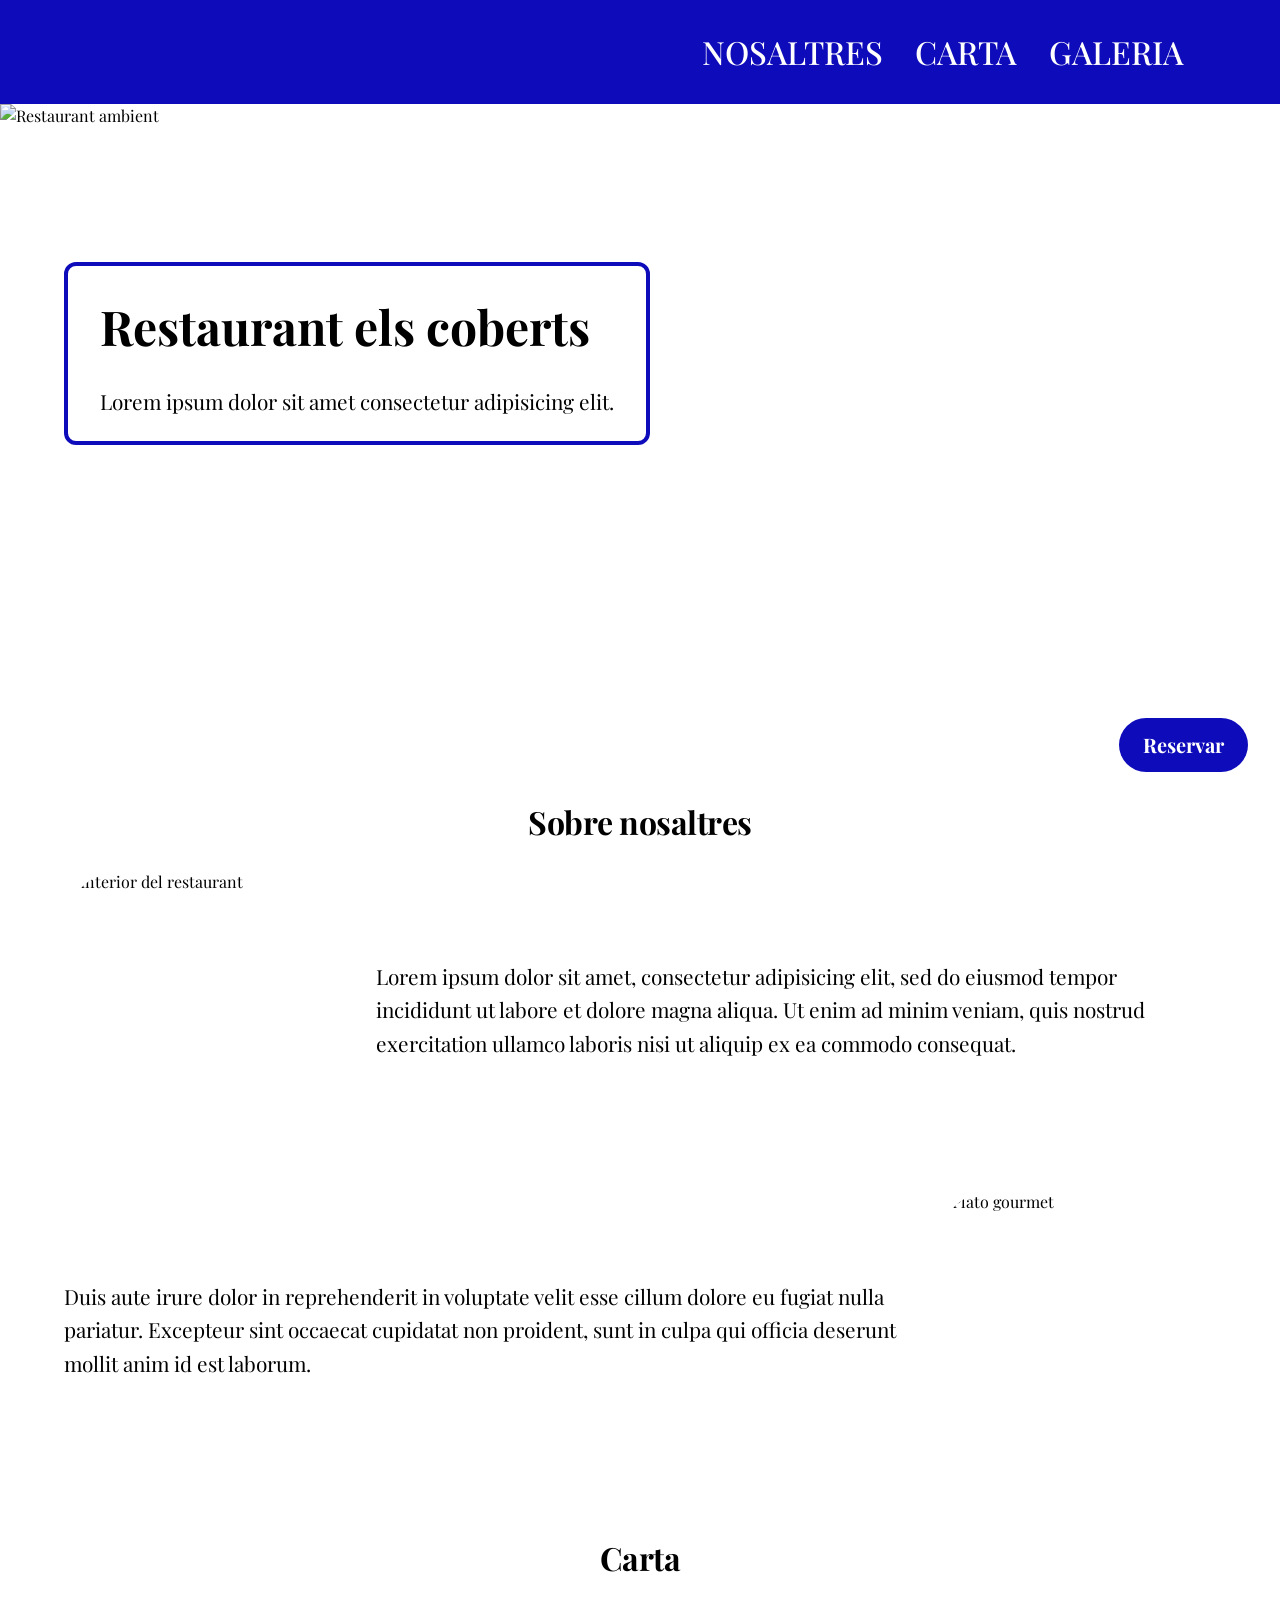
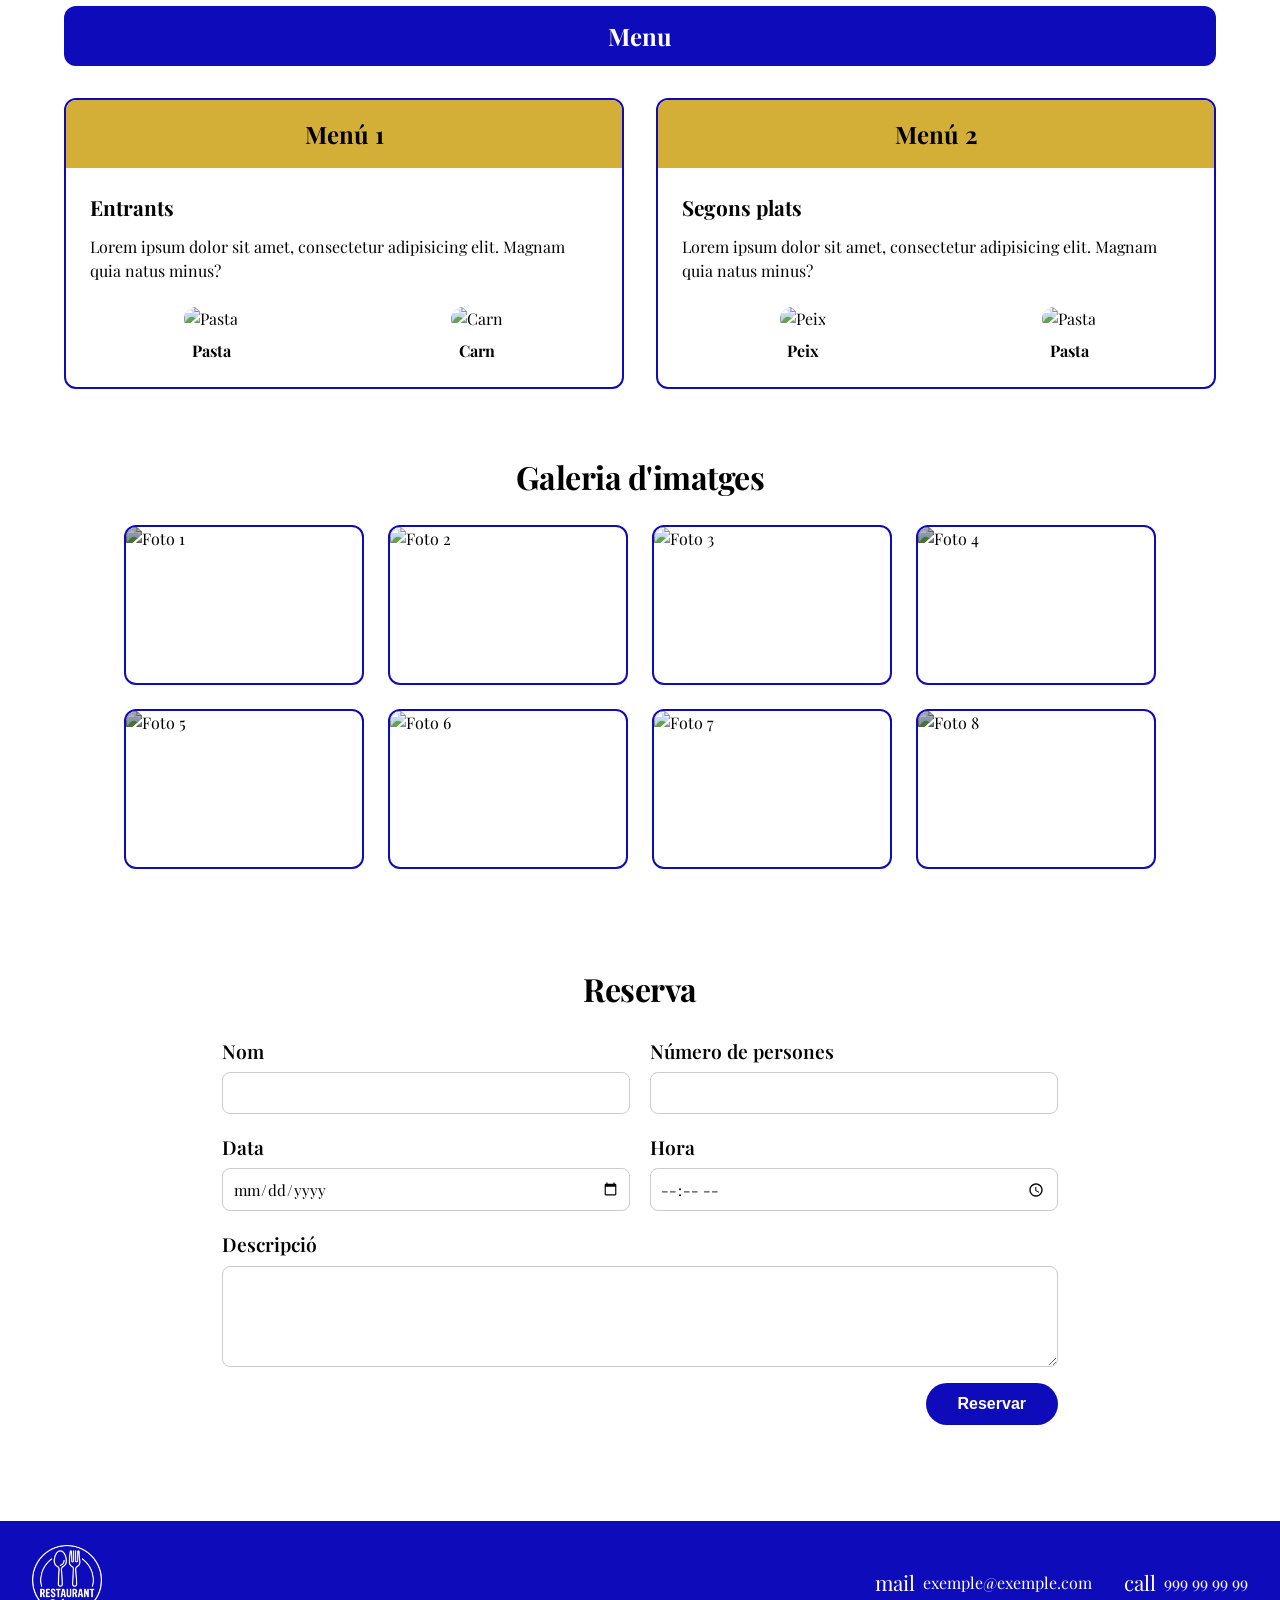
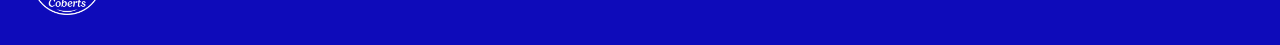
==== index.html @ 719484b9 "Web Acabada" ====
<!DOCTYPE html>
<html lang="ca">
<head>
    <meta charset="UTF-8">
    <meta name="viewport" content="width=device-width, initial-scale=1.0">
    <title>Restaurant Els Coberts</title>
    <link rel="icon" type="image/x-icon" href="https://cdn-icons-png.flaticon.com/512/1864/1864865.png">
    <link rel="stylesheet" href="style.css">
</head>
<body>

    <nav class="menu-sticky">
        <div class="menu-container">
            <div class="menu-item">NOSALTRES</div>
            <div class="menu-item">CARTA</div>
            <div class="menu-item">GALERIA</div>
        </div>
    </nav>

    <a href="#reserva-section" class="btn-reservar-flotante">Reservar</a>

    <header class="cabecera">
        <img class="cabecera-img" src="https://images.pexels.com/photos/260922/pexels-photo-260922.jpeg?auto=compress&cs=tinysrgb&w=1260&h=750&dpr=2" alt="Restaurant ambient">
        <div class="cabecera-texto">
            <h1>Restaurant els coberts</h1>
            <p>Lorem ipsum dolor sit amet consectetur adipisicing elit.</p>
        </div>
    </header>

    <main class="cuerpo">
        <section class="nosaltres">
            <h2>Sobre nosaltres</h2>
            <div class="nosaltres-contenidor">
                <article class="nosaltres-card">
                    <img src="https://images.pexels.com/photos/70497/pexels-photo-70497.jpeg?auto=compress&cs=tinysrgb&w=600" alt="Interior del restaurant">
                    <p>Lorem ipsum dolor sit amet, consectetur adipisicing elit, sed do eiusmod tempor incididunt ut labore et dolore magna aliqua. Ut enim ad minim veniam, quis nostrud exercitation ullamco laboris nisi ut aliquip ex ea commodo consequat.</p>
                </article>
                <article class="nosaltres-card">
                    <p>Duis aute irure dolor in reprehenderit in voluptate velit esse cillum dolore eu fugiat nulla pariatur. Excepteur sint occaecat cupidatat non proident, sunt in culpa qui officia deserunt mollit anim id est laborum.</p>
                    <img src="https://images.pexels.com/photos/262978/pexels-photo-262978.jpeg?auto=compress&cs=tinysrgb&w=600" alt="Plato gourmet">
                </article>
            </div>
        </section>

        <section class="carta">
            <h2>Carta</h2>
            <div class="menu-principal">Menu</div>
            
            <div class="carta-grid">
                <div class="carta-item">
                    <div class="carta-titol-menu">Menú 1</div>
                    <div class="carta-contingut">
                        <h3>Entrants</h3>
                        <p>Lorem ipsum dolor sit amet, consectetur adipisicing elit. Magnam quia natus minus?</p>
                        <div class="carta-plats">
                            <div class="plat">
                                <img src="https://images.pexels.com/photos/1279330/pexels-photo-1279330.jpeg?auto=compress&cs=tinysrgb&w=300" alt="Pasta">
                                <span>Pasta</span>
                            </div>
                            <div class="plat">
                                <img src="https://images.pexels.com/photos/1640777/pexels-photo-1640777.jpeg?auto=compress&cs=tinysrgb&w=300" alt="Carn">
                                <span>Carn</span>
                            </div>
                        </div>
                    </div>
                </div>

                <div class="carta-item">
                    <div class="carta-titol-menu">Menú 2</div>
                    <div class="carta-contingut">
                        <h3>Segons plats</h3>
                        <p>Lorem ipsum dolor sit amet, consectetur adipisicing elit. Magnam quia natus minus?</p>
                        <div class="carta-plats">
                            <div class="plat">
                                <img src="https://images.pexels.com/photos/699953/pexels-photo-699953.jpeg?auto=compress&cs=tinysrgb&w=300" alt="Peix">
                                <span>Peix</span>
                            </div>
                            <div class="plat">
                                <img src="https://images.pexels.com/photos/1279330/pexels-photo-1279330.jpeg?auto=compress&cs=tinysrgb&w=300" alt="Pasta">
                                <span>Pasta</span>
                            </div>
                        </div>
                    </div>
                </div>
            </div>
        </section>

        <section class="galeria">
            <h2>Galeria d'imatges</h2>
            <div class="galeria-flex">
                <div class="galeria-img"><img src="https://images.pexels.com/photos/260922/pexels-photo-260922.jpeg?auto=compress&cs=tinysrgb&w=300" alt="Foto 1"></div>
                <div class="galeria-img"><img src="https://images.pexels.com/photos/262978/pexels-photo-262978.jpeg?auto=compress&cs=tinysrgb&w=300" alt="Foto 2"></div>
                <div class="galeria-img"><img src="https://images.pexels.com/photos/70497/pexels-photo-70497.jpeg?auto=compress&cs=tinysrgb&w=300" alt="Foto 3"></div>
                <div class="galeria-img"><img src="https://images.pexels.com/photos/1640777/pexels-photo-1640777.jpeg?auto=compress&cs=tinysrgb&w=300" alt="Foto 4"></div>
                <div class="galeria-img"><img src="https://images.pexels.com/photos/1279330/pexels-photo-1279330.jpeg?auto=compress&cs=tinysrgb&w=300" alt="Foto 5"></div>
                <div class="galeria-img"><img src="https://images.pexels.com/photos/699953/pexels-photo-699953.jpeg?auto=compress&cs=tinysrgb&w=300" alt="Foto 6"></div>
                <div class="galeria-img"><img src="https://images.pexels.com/photos/260922/pexels-photo-260922.jpeg?auto=compress&cs=tinysrgb&w=300" alt="Foto 7"></div>
                <div class="galeria-img"><img src="https://images.pexels.com/photos/262978/pexels-photo-262978.jpeg?auto=compress&cs=tinysrgb&w=300" alt="Foto 8"></div>
            </div>
        </section>

        <section id="reserva-section" class="reserva">
            <h2>Reserva</h2>
            <form action="#" method="post">
                <div class="form-grid">
                    <div class="form-group">
                        <label for="nom">Nom</label>
                        <input type="text" id="nom" name="nom" required>
                    </div>
                    <div class="form-group">
                        <label for="persones">Número de persones</label>
                        <input type="number" id="persones" name="persones" min="1" required>
                    </div>
                    <div class="form-group">
                        <label for="data">Data</label>
                        <input type="date" id="data" name="data" required>
                    </div>
                    <div class="form-group">
                        <label for="hora">Hora</label>
                        <input type="time" id="hora" name="hora" required>
                    </div>
                </div>
                <div class="form-group full-width">
                    <label for="descripcio">Descripció</label>
                    <textarea id="descripcio" name="descripcio" rows="4"></textarea>
                </div>
                <div class="button-container">
                    <button type="submit" class="btn-reserva">Reservar</button>
                </div>
            </form>
        </section>
    </main>

    <footer class="footer">
        <div class="footer-right">
            <img src="fondo.png" alt="Logo restaurant" class="footer-logo">
        </div>
        <div class="footer-left">
            <div class="footer-contacte">
                <span class="material-symbols-outlined">mail</span>
                <span>exemple@exemple.com</span>
            </div>
            <div class="footer-contacte">
                <span class="material-symbols-outlined">call</span>
                <span>999 99 99 99</span>
            </div>
        </div>
        
    </footer>

</body>
</html>
---- style.css ----
@import url('https://fonts.googleapis.com/css2?family=Playfair+Display:ital,wght@0,400..900;1,400..900&display=swap');

:root {
    --color-primario: rgb(14, 11, 186);
    --color-secundario: #d4af37;
    --color-texto: black;
}

* {
    margin: 0;
    padding: 0;
    box-sizing: border-box;
}

body {
    font-family: "Playfair Display", serif;
    background-color: white;
    color: var(--color-texto);
    line-height: 1.5;
    font-size: 1rem;
}

h1, h2, h3 {
    font-weight: bold;
}

h2 {
    font-size: 2rem;
    margin-bottom: 1.5rem;
    text-align: center;
    letter-spacing: -0.5px;
}

.menu-sticky {
    position: sticky;
    top: 0;
    background-color: var(--color-primario);
    z-index: 1000;
    padding: 1.25rem 2rem;
}

.menu-container {
    display: flex;
    justify-content: flex-end;
    gap: 2rem;
    padding-right:4rem ;
    margin: 0 auto;
}

.menu-item {
    font-size: 2rem;
    font-weight: 500;
    color: white;
    cursor: pointer;
    padding: 0.5rem 0;
    transition: all 0.3s ease;
    position: relative;
}

.menu-item:hover {
    color: var(--color-secundario);
}

.menu-item::after {
    content: '';
    position: absolute;
    bottom: 0;
    left: 0;
    width: 0;
    height: 2px;
    background-color: var(--color-secundario);
    transition: width 0.3s;
}

.menu-item:hover::after {
    width: 100%;
}

.btn-reservar-flotante {
    position: fixed;
    bottom: 8rem;
    right: 2rem;
    background-color: var(--color-primario);
    color: white;
    padding: 0.75rem 1.5rem;
    border-radius: 3rem;
    text-decoration: none;
    font-weight: bold;
    z-index: 1000;
    transition: transform 0.2s, background-color 0.2s;
    font-size: 1.25rem;
}

.btn-reservar-flotante:hover {
    background-color: var(--color-primario);
    transform: scale(1.05);
}

.cabecera {
    position: relative;
    width: 100%;
    height: 70vh;
    min-height: 400px;
    overflow: hidden;
}

.cabecera-img {
    width: 100%;
    height: 100%;
    object-fit: cover;
    display: block;
}

.cabecera-texto {
    position: absolute;
    top: 25%;
    left: 5%;
    background-color: rgba(255, 255, 255, 0.9);
    padding: 1.5rem 2rem;
    border-radius: 0.75rem;
    border: 0.25rem solid var(--color-primario);
    max-width: 600px;
}

.cabecera-texto h1 {
    font-size: 3rem;
    font-weight: bold;
    margin-bottom: 1.5rem;
}

.cabecera-texto p {
    font-size: 1.3rem;
}

.nosaltres {
    max-width: 1200px;
    margin: 4rem auto;
    padding: 0 1.5rem;
}

.nosaltres-contenidor {
    display: flex;
    flex-direction: column;
    gap: 2.5rem;
}

.nosaltres-card {
    display: flex;
    gap: 2rem;
    align-items: center;
    flex-wrap: wrap;
    justify-content: center;
}

.nosaltres-card img {
    width: 280px;
    height: 280px;
    object-fit: cover;
    border-radius: 3.75rem;
    transition: transform 0.3s;
}

.nosaltres-card p {
    flex: 1;
    font-size: 1.3rem;
    line-height: 1.6;
    min-width: 280px;
}

.carta {
    max-width: 1200px;
    margin: 4rem auto;
    padding: 0 1.5rem;
}

.menu-principal {
    text-align: center;
    font-size: 1.5rem;
    font-weight: bold;
    background-color: var(--color-primario);
    color: white;
    padding: 0.75rem;
    border-radius: 0.75rem;
    margin-bottom: 2rem;
}

.carta-grid {
    display: grid;
    grid-template-areas: 
        "menu1 menu2";
    gap: 2rem;
}

.carta-item {
    background-color: white;
    border-radius: 0.75rem;
    overflow: hidden;
    border: 2px solid var(--color-primario);
    transition: transform 0.3s;
}


.carta-titol-menu {
    background-color: var(--color-secundario);
    color: black;
    text-align: center;
    font-size: 1.5rem;
    font-weight: bold;
    padding: 1rem;
}

.carta-contingut {
    padding: 1.5rem;
}

.carta-contingut h3 {
    font-size: 1.3rem;
    margin-bottom: 0.75rem;
}

.carta-plats {
    display: flex;
    gap: 1.5rem;
    margin-top: 1.5rem;
    flex-wrap: wrap;
}

.plat {
    text-align: center;
    flex: 1;
}

.plat img {
    width: 100%;
    max-width: 150px;
    height: 120px;
    object-fit: cover;
    border-radius: 1rem;
    margin-bottom: 0.5rem;
}

.plat span {
    display: block;
    font-weight: bold;
    font-size: 1rem;
}

.galeria {
    max-width: 1200px;
    margin: 4rem auto;
    padding: 0 1.5rem;
}

.galeria-flex {
    display: flex;
    flex-wrap: wrap;
    justify-content: center;
    gap: 1.5rem;
}

.galeria-img {
    width: 240px;
    height: 160px;
    overflow: hidden;
    border-radius: 0.75rem;
    border: 2px solid var(--color-primario);
    transition: all 0.3s;
}

.galeria-img img {
    width: 100%;
    height: 100%;
    object-fit: cover;
    transition: all 0.3s;
}

.galeria-img:nth-child(1) img,
.galeria-img:nth-child(4) img,
.galeria-img:nth-child(5) img,
.galeria-img:nth-child(8) img {
    filter: brightness(0.7);
}


.galeria-img:hover {
    border: 2px solid var(--color-secundario);
}

.galeria-img:hover img {
    filter: brightness(0.9);
    transform: scale(1.05);
}

.reserva {
    max-width: 900px;
    margin: 4rem auto;
    padding: 2rem;
    background-color: white;
    border-radius: 0.75rem;
}

.form-grid {
    display: grid;
    grid-template-columns: 1fr 1fr;
    gap: 1.2rem;
    margin-bottom: 1.2rem;
}

.form-group {
    display: flex;
    flex-direction: column;
}

label {
    font-size: 1.2rem;
    font-weight: 600;
    margin-bottom: 0.4rem;
}

input, textarea {
    padding: 0.6rem;
    border: 1px solid #ccc;
    border-radius: 0.5rem;
    font-family: inherit;
    font-size: 0.95rem;
}

.full-width {
    grid-column: span 2;
}

.button-container {
    display: flex;
    justify-content: flex-end;
    margin-top: 1rem;
}

.btn-reserva {
    background-color: var(--color-primario);
    color: white;
    border: none;
    padding: 0.75rem 2rem;
    border-radius: 2rem;
    font-size: 1rem;
    font-weight: bold;
    cursor: pointer;
    transition: background-color 0.2s;
}

.btn-reserva:hover {
    background-color: var(--color-primario);
}

.footer {
    background-color: var(--color-primario);
    color: white;
    display: flex;
    justify-content: space-between;
    align-items: center;
    padding: 1.5rem 2rem;
    flex-wrap: wrap;
    gap: 1.5rem;
}

.footer-left {
    display: flex;
    gap: 2rem;
    flex-wrap: wrap;
}

.footer-contacte {
    display: flex;
    align-items: center;
    gap: 0.5rem;
    font-size: 1rem;
}

.footer-contacte .material-symbols-outlined {
    font-size: 1.3rem;
}

.footer-right img {
    width: 70px;
    height: auto;
}
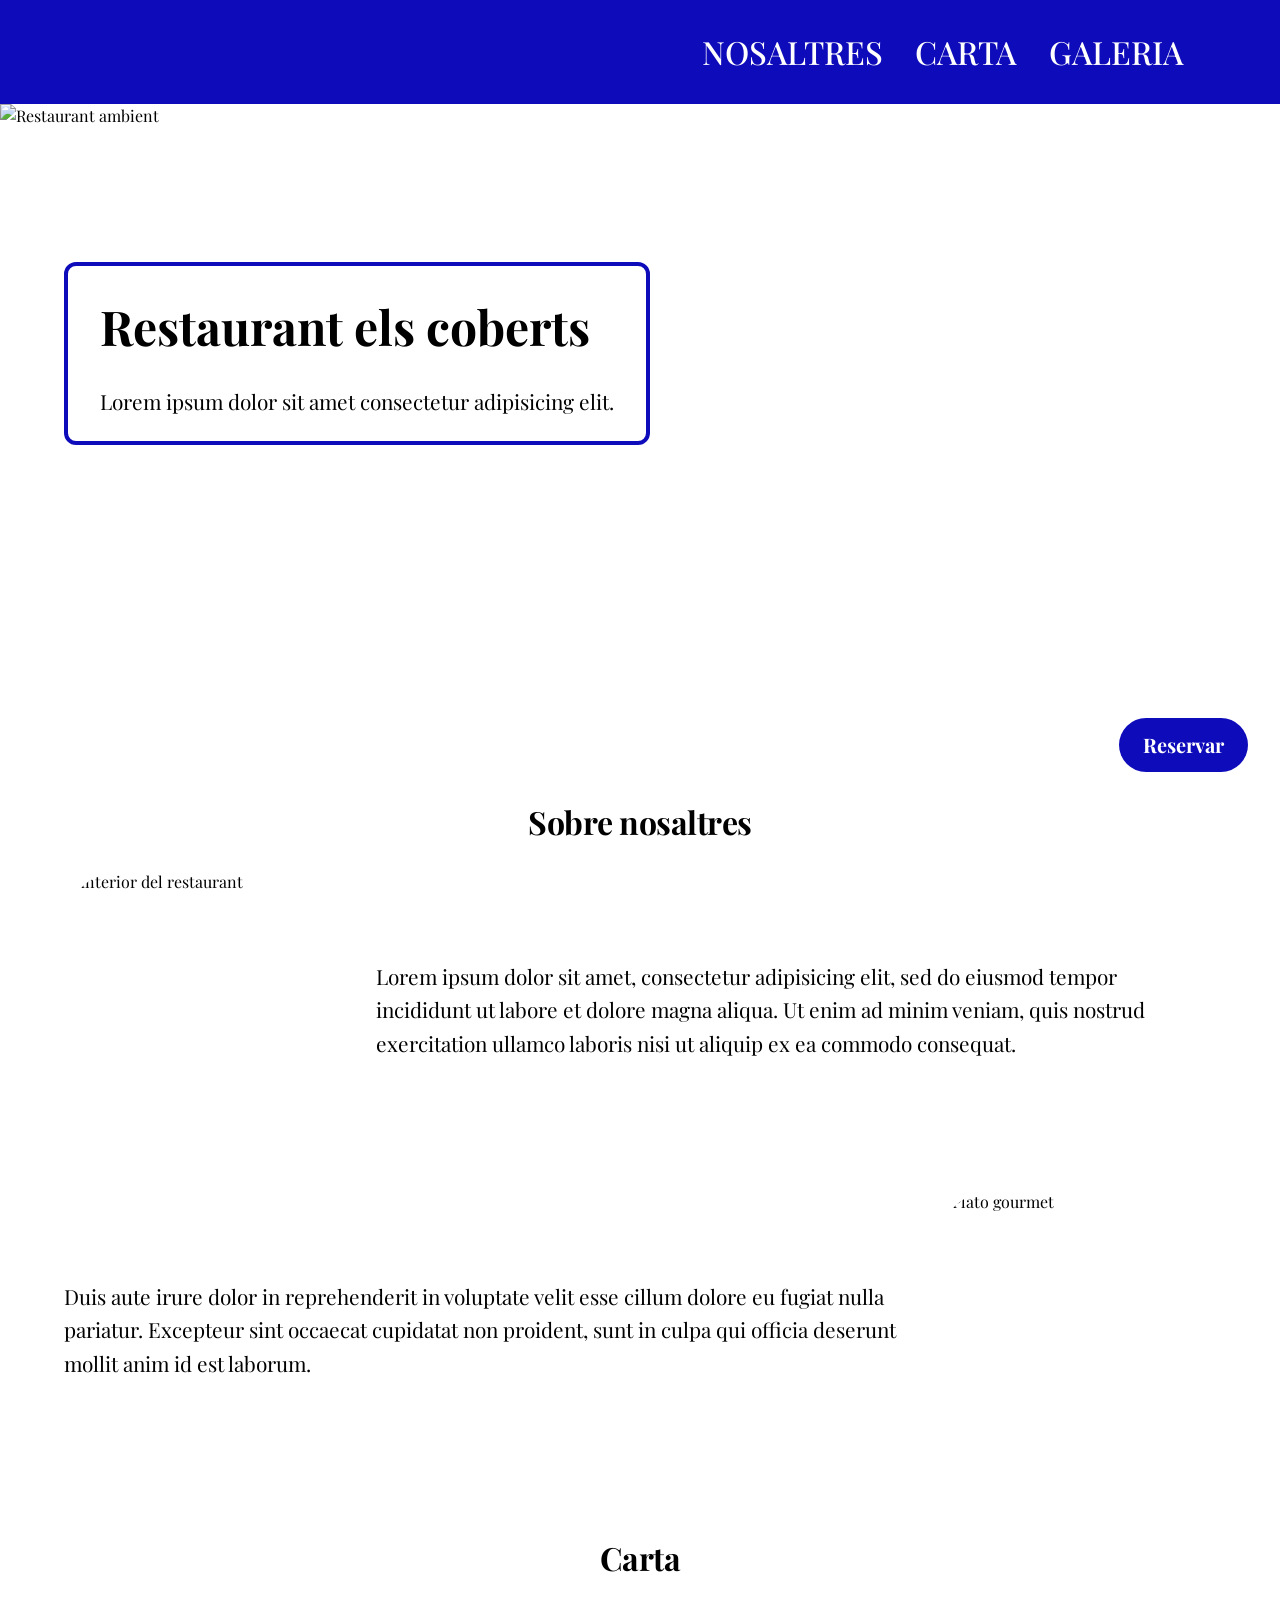
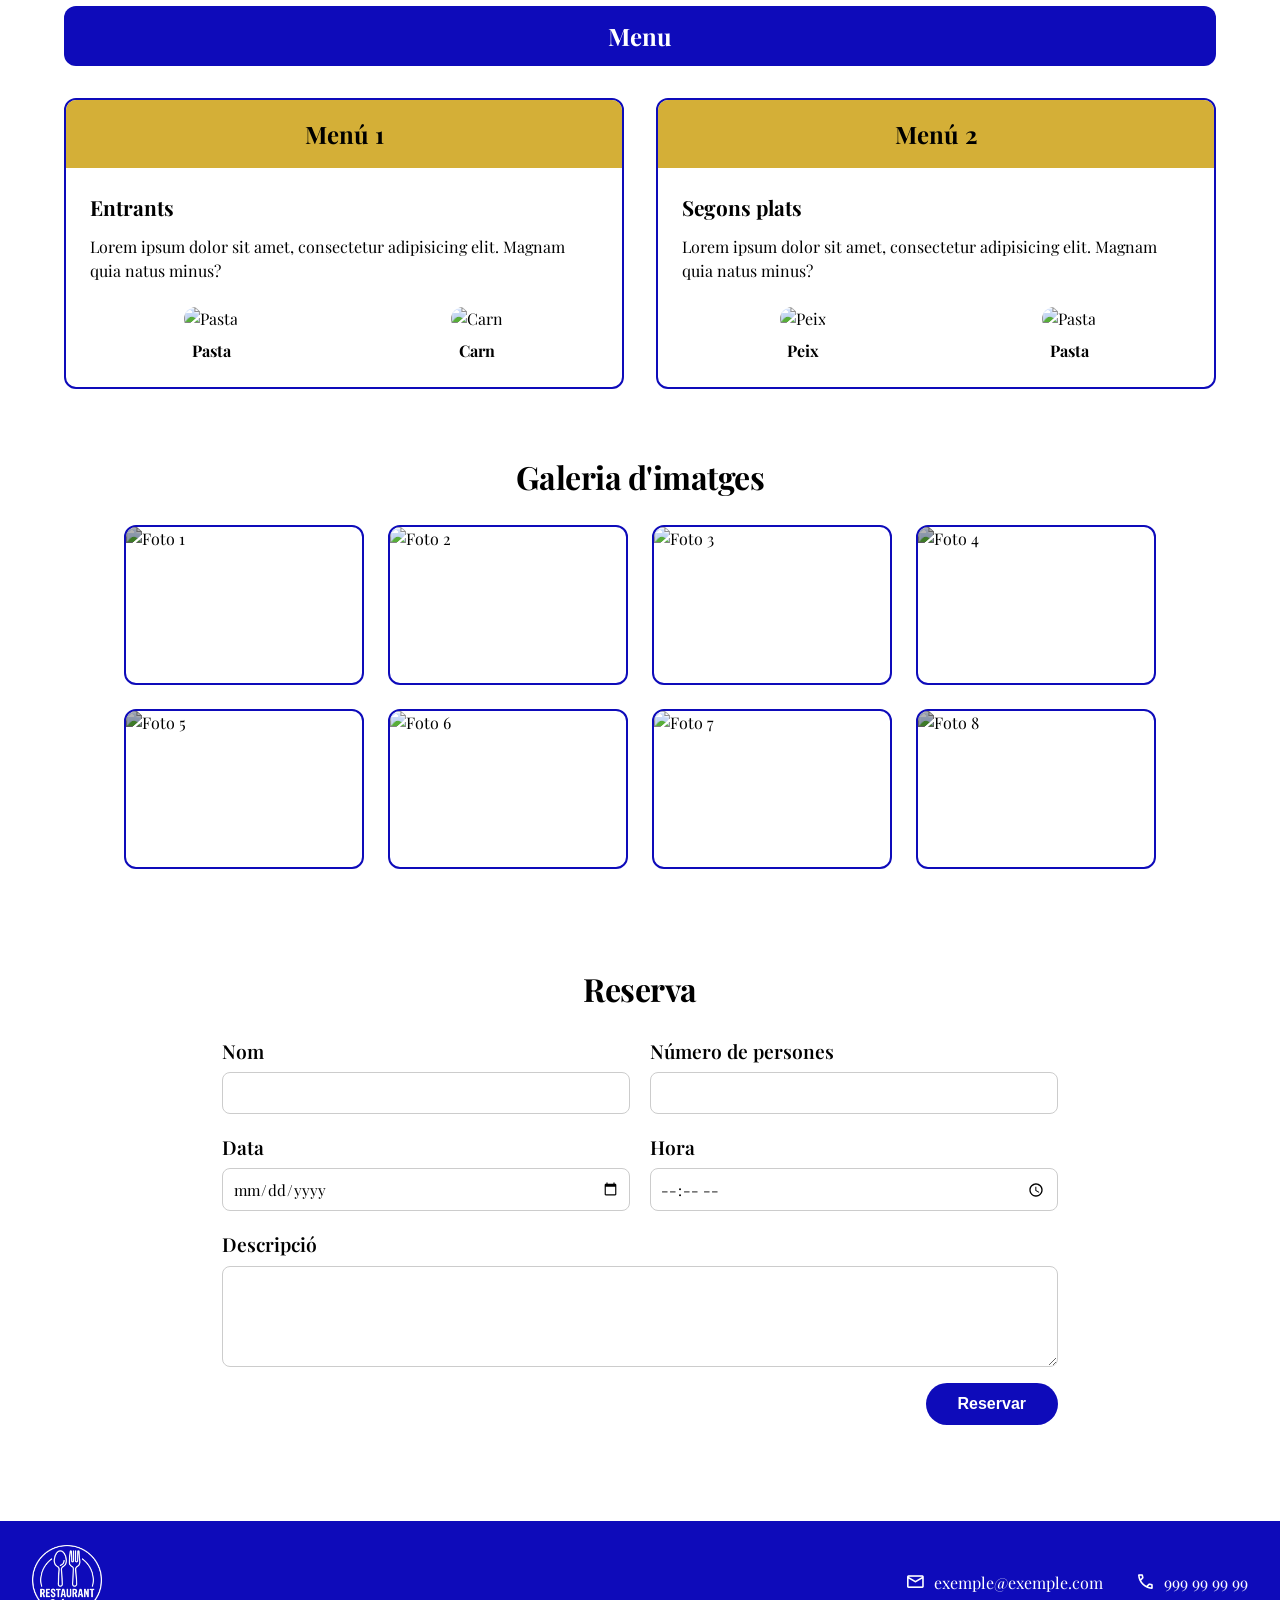
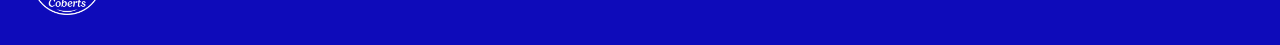
==== commit 9c0559ec: "Web Acabada" ====
--- a/index.html
+++ b/index.html
@@ -5,6 +5,7 @@
     <meta name="viewport" content="width=device-width, initial-scale=1.0">
     <title>Restaurant Els Coberts</title>
     <link rel="icon" type="image/x-icon" href="https://cdn-icons-png.flaticon.com/512/1864/1864865.png">
+    <link rel="stylesheet" href="https://fonts.googleapis.com/css2?family=Material+Symbols+Outlined:opsz,wght,FILL,GRAD@20..48,100..700,0,1" />
     <link rel="stylesheet" href="style.css">
 </head>
 <body>
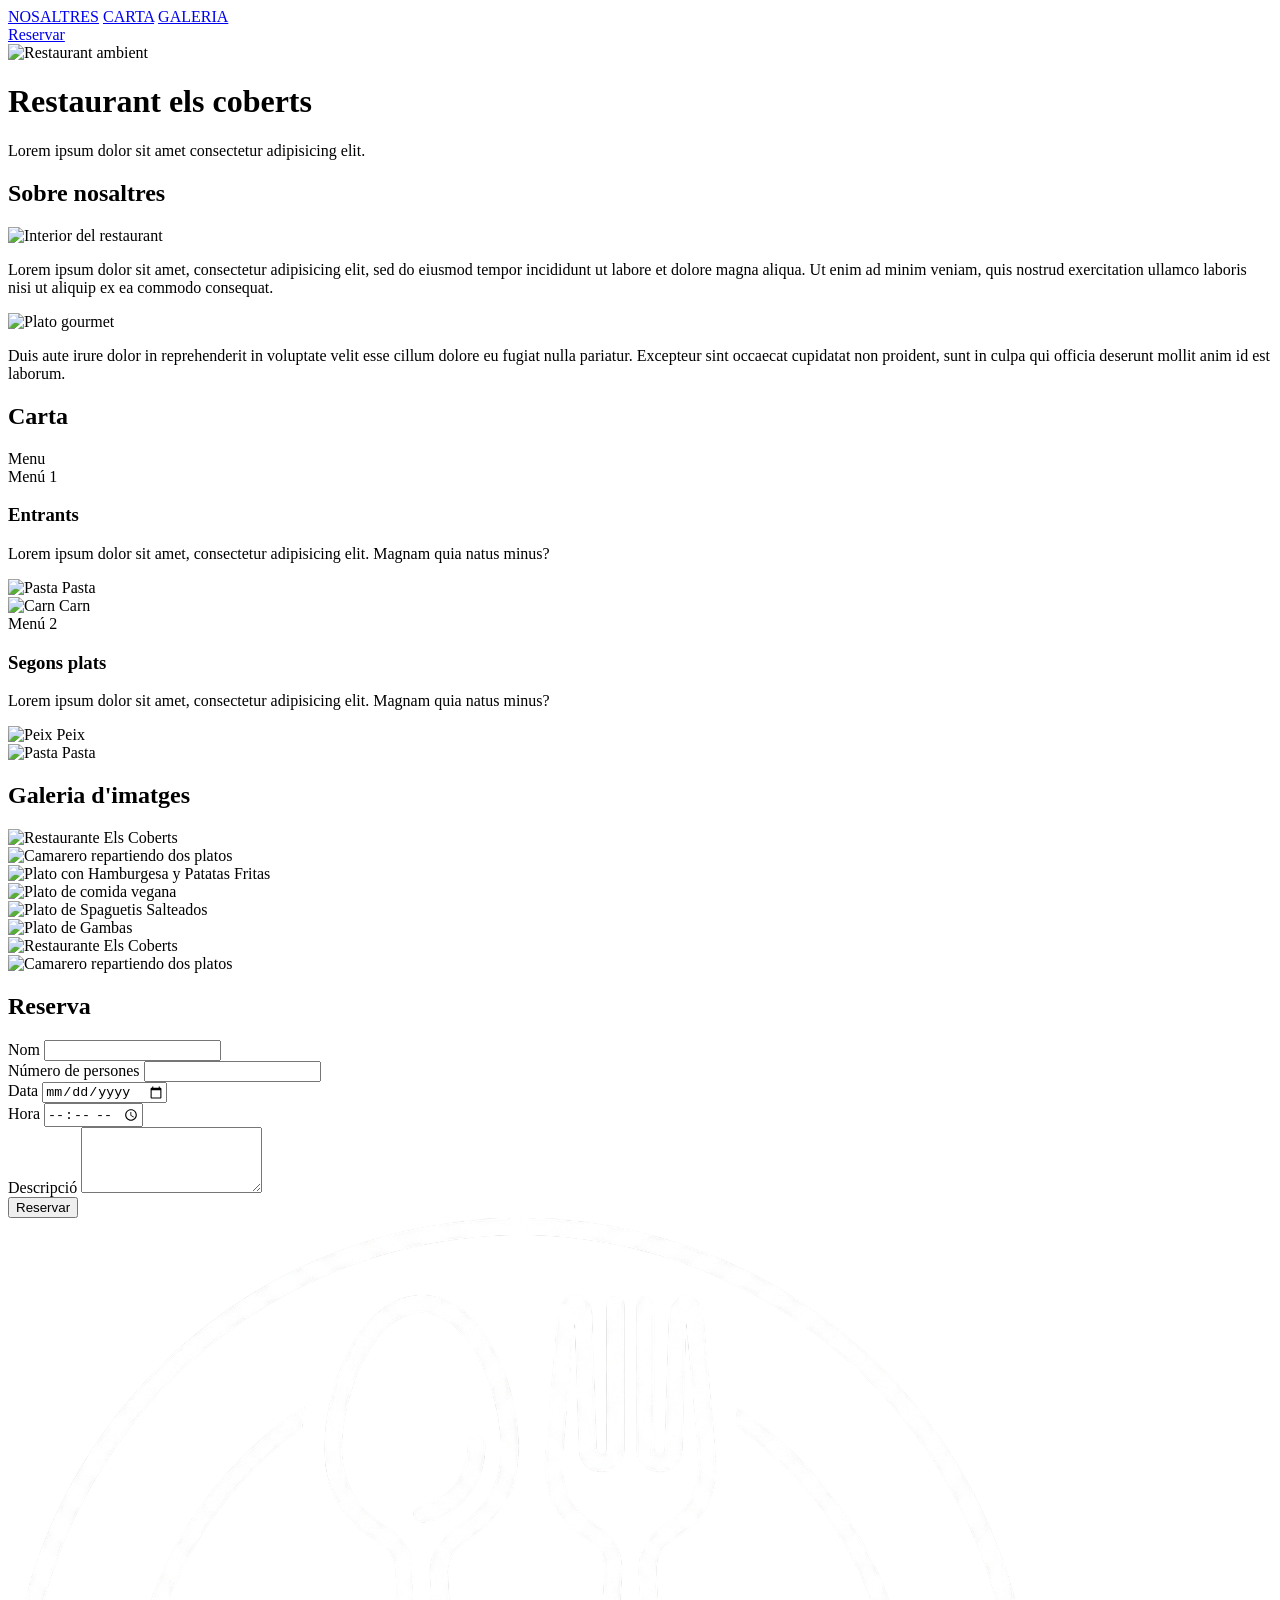
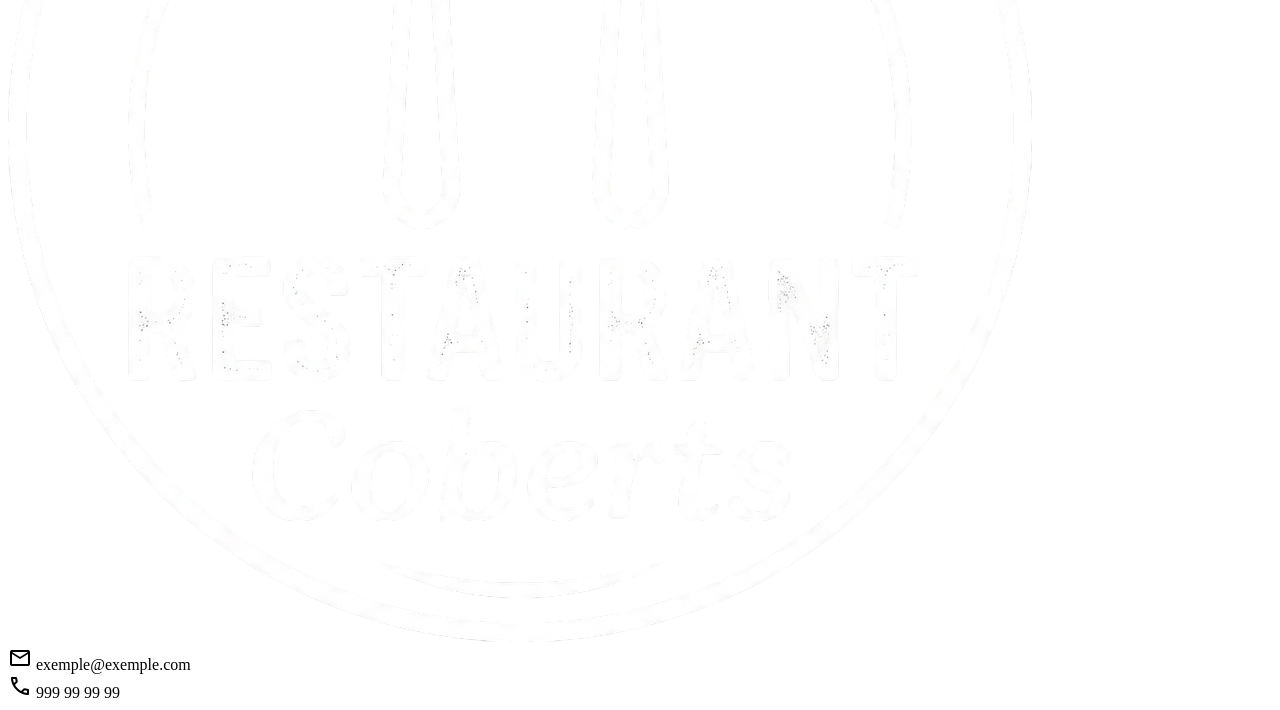
==== commit 1b05058f: "Exerici Web Restaurant Els Coberts" ====
--- a/index.html
+++ b/index.html
@@ -6,18 +6,20 @@
     <title>Restaurant Els Coberts</title>
     <link rel="icon" type="image/x-icon" href="https://cdn-icons-png.flaticon.com/512/1864/1864865.png">
     <link rel="stylesheet" href="https://fonts.googleapis.com/css2?family=Material+Symbols+Outlined:opsz,wght,FILL,GRAD@20..48,100..700,0,1" />
-    <link rel="stylesheet" href="style.css">
+    <link rel="stylesheet" href="p9.css">
 </head>
 <body>
 
+    <!-- MENU PAGINA WEB --> 
     <nav class="menu-sticky">
         <div class="menu-container">
-            <div class="menu-item">NOSALTRES</div>
-            <div class="menu-item">CARTA</div>
-            <div class="menu-item">GALERIA</div>
+            <a href="#nosaltres-section" class="menu-item">NOSALTRES</a>
+            <a href="#carta-section" class="menu-item">CARTA</a>
+            <a href="#galeria-section" class="menu-item">GALERIA</a>
         </div>
-    </nav>
+    </nav> 
 
+    <!-- BOTON RESERVA PER ACCEDIR A LA SECCIO DE RESERVA -->
     <a href="#reserva-section" class="btn-reservar-flotante">Reservar</a>
 
     <header class="cabecera">
@@ -28,8 +30,9 @@
         </div>
     </header>
 
+    <!-- SOBRE NOSALTRES PAGINA WEB -->
     <main class="cuerpo">
-        <section class="nosaltres">
+        <section id="nosaltres-section" class="nosaltres">
             <h2>Sobre nosaltres</h2>
             <div class="nosaltres-contenidor">
                 <article class="nosaltres-card">
@@ -37,17 +40,17 @@
                     <p>Lorem ipsum dolor sit amet, consectetur adipisicing elit, sed do eiusmod tempor incididunt ut labore et dolore magna aliqua. Ut enim ad minim veniam, quis nostrud exercitation ullamco laboris nisi ut aliquip ex ea commodo consequat.</p>
                 </article>
                 <article class="nosaltres-card">
+                    <img src="https://images.pexels.com/photos/262978/pexels-photo-262978.jpeg?auto=compress&cs=tinysrgb&w=600" alt="Plato gourmet">
                     <p>Duis aute irure dolor in reprehenderit in voluptate velit esse cillum dolore eu fugiat nulla pariatur. Excepteur sint occaecat cupidatat non proident, sunt in culpa qui officia deserunt mollit anim id est laborum.</p>
-                    <img src="https://images.pexels.com/photos/262978/pexels-photo-262978.jpeg?auto=compress&cs=tinysrgb&w=600" alt="Plato gourmet">
                 </article>
             </div>
         </section>
-
-        <section class="carta">
+        <!-- MENU CARTA PAGINA WEB -->
+        <section id="carta-section" class="carta">
             <h2>Carta</h2>
             <div class="menu-principal">Menu</div>
-            
             <div class="carta-grid">
+                <!-- MENU 1 PAGINA WEB -->
                 <div class="carta-item">
                     <div class="carta-titol-menu">Menú 1</div>
                     <div class="carta-contingut">
@@ -65,7 +68,7 @@
                         </div>
                     </div>
                 </div>
-
+                <!-- MENU 2 PAGINA WEB -->
                 <div class="carta-item">
                     <div class="carta-titol-menu">Menú 2</div>
                     <div class="carta-contingut">
@@ -86,20 +89,22 @@
             </div>
         </section>
 
-        <section class="galeria">
+        <!-- ALBUM GALERIA PAGINA WEB -->
+        <section id="galeria-section" class="galeria">
             <h2>Galeria d'imatges</h2>
             <div class="galeria-flex">
-                <div class="galeria-img"><img src="https://images.pexels.com/photos/260922/pexels-photo-260922.jpeg?auto=compress&cs=tinysrgb&w=300" alt="Foto 1"></div>
-                <div class="galeria-img"><img src="https://images.pexels.com/photos/262978/pexels-photo-262978.jpeg?auto=compress&cs=tinysrgb&w=300" alt="Foto 2"></div>
-                <div class="galeria-img"><img src="https://images.pexels.com/photos/70497/pexels-photo-70497.jpeg?auto=compress&cs=tinysrgb&w=300" alt="Foto 3"></div>
-                <div class="galeria-img"><img src="https://images.pexels.com/photos/1640777/pexels-photo-1640777.jpeg?auto=compress&cs=tinysrgb&w=300" alt="Foto 4"></div>
-                <div class="galeria-img"><img src="https://images.pexels.com/photos/1279330/pexels-photo-1279330.jpeg?auto=compress&cs=tinysrgb&w=300" alt="Foto 5"></div>
-                <div class="galeria-img"><img src="https://images.pexels.com/photos/699953/pexels-photo-699953.jpeg?auto=compress&cs=tinysrgb&w=300" alt="Foto 6"></div>
-                <div class="galeria-img"><img src="https://images.pexels.com/photos/260922/pexels-photo-260922.jpeg?auto=compress&cs=tinysrgb&w=300" alt="Foto 7"></div>
-                <div class="galeria-img"><img src="https://images.pexels.com/photos/262978/pexels-photo-262978.jpeg?auto=compress&cs=tinysrgb&w=300" alt="Foto 8"></div>
+                <div class="galeria-img"><img src="https://images.pexels.com/photos/260922/pexels-photo-260922.jpeg?auto=compress&cs=tinysrgb&w=300" alt="Restaurante Els Coberts"></div>
+                <div class="galeria-img"><img src="https://images.pexels.com/photos/262978/pexels-photo-262978.jpeg?auto=compress&cs=tinysrgb&w=300" alt="Camarero repartiendo dos platos"></div>
+                <div class="galeria-img"><img src="https://images.pexels.com/photos/70497/pexels-photo-70497.jpeg?auto=compress&cs=tinysrgb&w=300" alt="Plato con Hamburgesa y Patatas Fritas"></div>
+                <div class="galeria-img"><img src="https://images.pexels.com/photos/1640777/pexels-photo-1640777.jpeg?auto=compress&cs=tinysrgb&w=300" alt="Plato de comida vegana"></div>
+                <div class="galeria-img"><img src="https://images.pexels.com/photos/1279330/pexels-photo-1279330.jpeg?auto=compress&cs=tinysrgb&w=300" alt="Plato de Spaguetis Salteados"></div>
+                <div class="galeria-img"><img src="https://images.pexels.com/photos/699953/pexels-photo-699953.jpeg?auto=compress&cs=tinysrgb&w=300" alt="Plato de Gambas"></div>
+                <div class="galeria-img"><img src="https://images.pexels.com/photos/260922/pexels-photo-260922.jpeg?auto=compress&cs=tinysrgb&w=300" alt="Restaurante Els Coberts"></div>
+                <div class="galeria-img"><img src="https://images.pexels.com/photos/262978/pexels-photo-262978.jpeg?auto=compress&cs=tinysrgb&w=300" alt="Camarero repartiendo dos platos"></div>
             </div>
         </section>
 
+        <!-- FORMULARIO PARA RESERVAR PAGINA WEB -->
         <section id="reserva-section" class="reserva">
             <h2>Reserva</h2>
             <form action="#" method="post">
@@ -131,11 +136,14 @@
             </form>
         </section>
     </main>
-
+    <!-- FOOTER PAGINA WEB -->
     <footer class="footer">
+        <!-- PARTE DE FOOTER CON LOGO -->
         <div class="footer-right">
             <img src="fondo.png" alt="Logo restaurant" class="footer-logo">
         </div>
+
+        <!-- FOOTER CON CONTACTO Y TELEFONO -->
         <div class="footer-left">
             <div class="footer-contacte">
                 <span class="material-symbols-outlined">mail</span>
